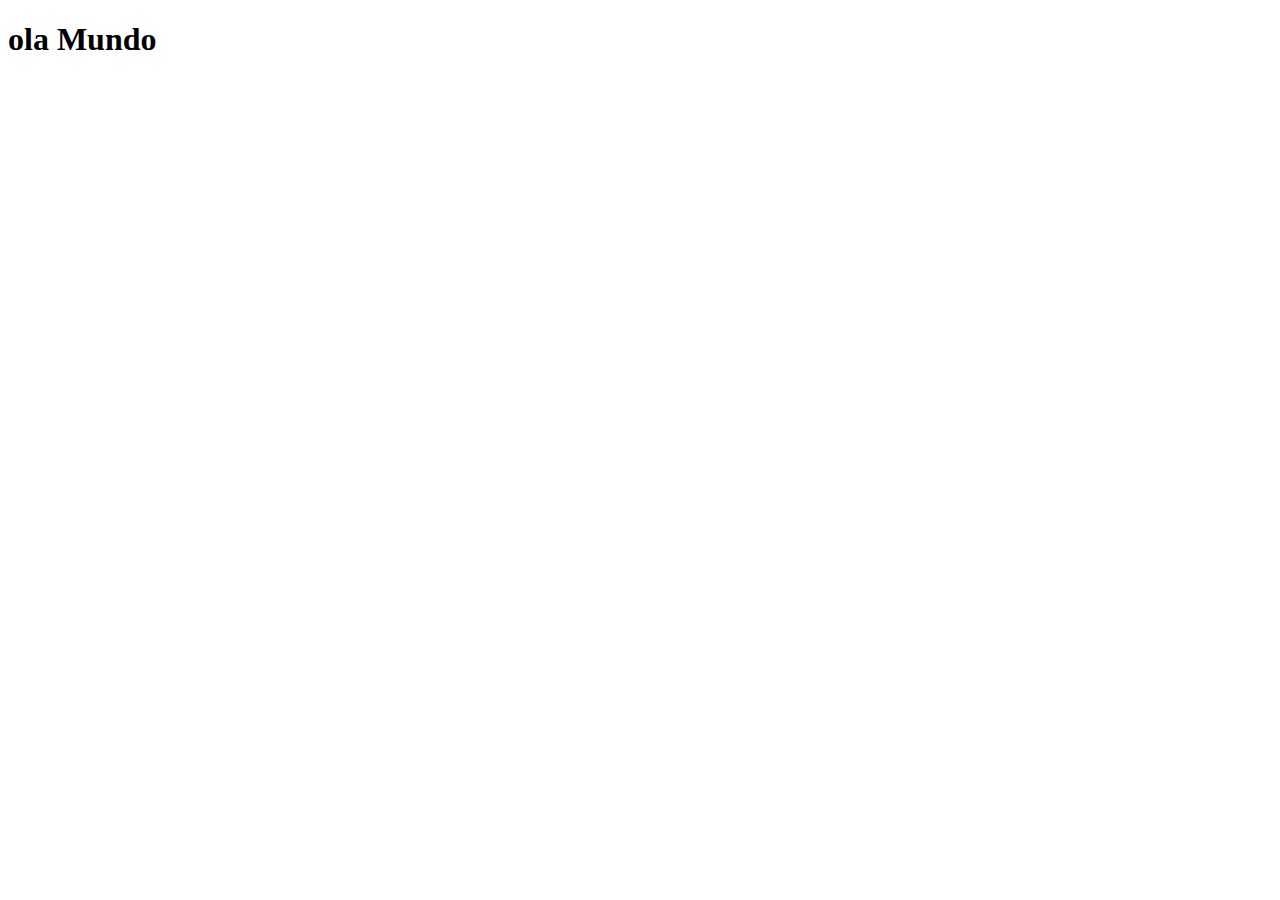
==== index.html @ e1c8211c "Criei a página principal" ====
<!DOCTYPE html>
<html lang="pt-br">
<head>
    <meta charset="UTF-8">

    <meta name="viewport" content="width=device-width, initial-scale=1.0">
    <link rel="shortcut icon" href="favicon.ico" type="image/x-icon">
    <title>Projeto Redes  Sociais</title>
</head>
<body>
   <h1>ola Mundo</h1> 
</body>
</html>
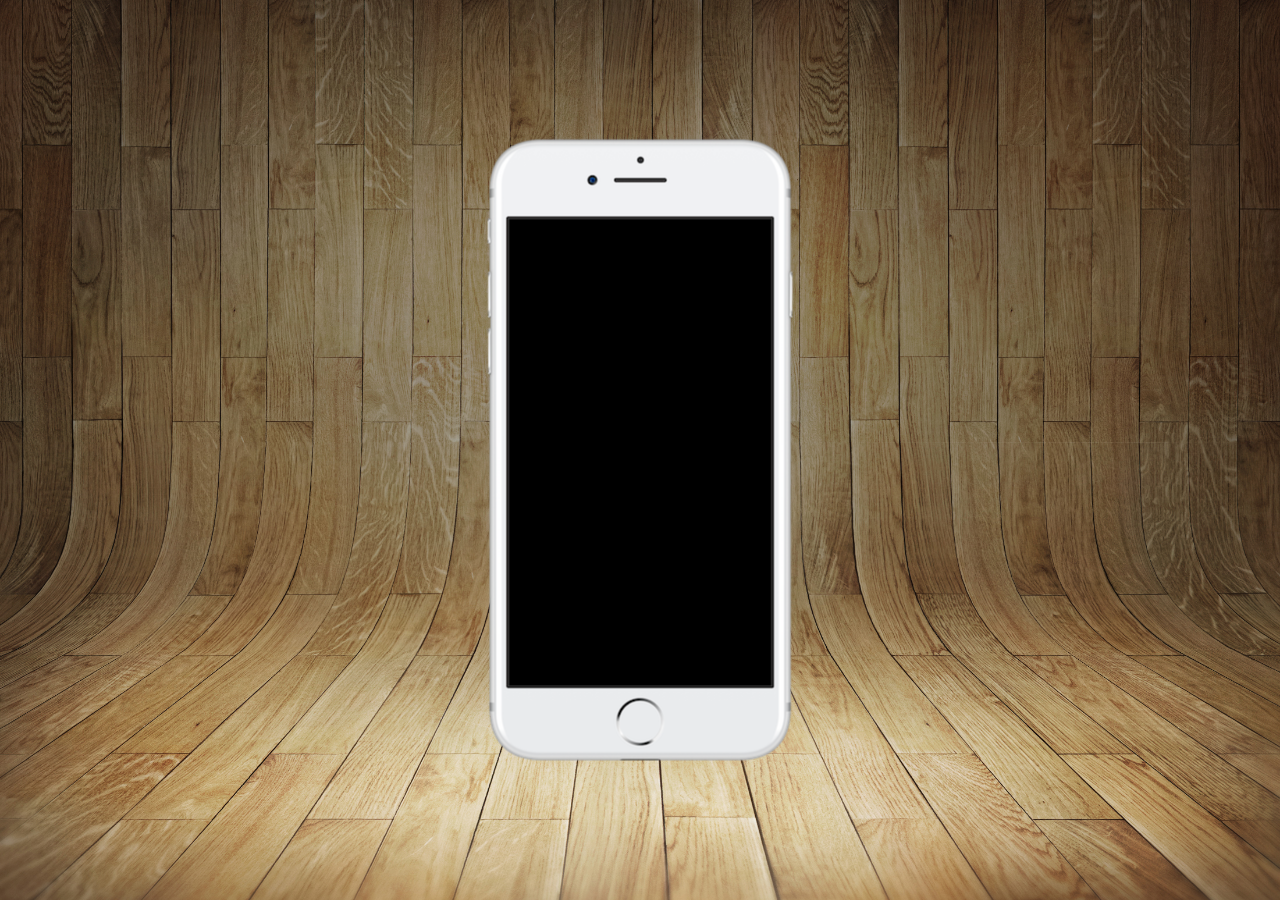
==== commit 3b5742c3: "criei o estilo" ====
--- a/index.html
+++ b/index.html
@@ -5,9 +5,17 @@
 
     <meta name="viewport" content="width=device-width, initial-scale=1.0">
     <link rel="shortcut icon" href="favicon.ico" type="image/x-icon">
+    <link rel="stylesheet" href="estilos/style.css">
     <title>Projeto Redes  Sociais</title>
 </head>
 <body>
-   <h1>ola Mundo</h1> 
+   <main>
+    <section id="telefone">
+
+    </section>
+    <section id="redes-sociais">
+
+    </section>
+   </main>
 </body>
 </html>--- a/estilos/style.css
+++ b/estilos/style.css
@@ -0,0 +1,33 @@
+@charset "UTF-8";
+ * {
+    margin: 0px;
+    padding: 0px;
+    font-family: Arial, Helvetica, sans-serif;
+ }
+ html, body {
+    height: 100vh;
+    width: 100vw;
+    background-color:#000;
+    
+   
+ }
+ body {
+    background: url('../imagens/fundo-madeira.jpg')no-repeat top center;
+    background-size: cover;
+    background-attachment: fixed;
+ }
+ main {
+    position: relative;
+    height: 100vh;
+   
+ }
+ section#telefone {
+position: absolute;
+top:50%;
+left: 50%;
+transform: translate(-50%, -50%);
+    height: 627px;
+    width: 311px;
+   
+    background:url('../imagens/frame-iphone.png')no-repeat;
+ }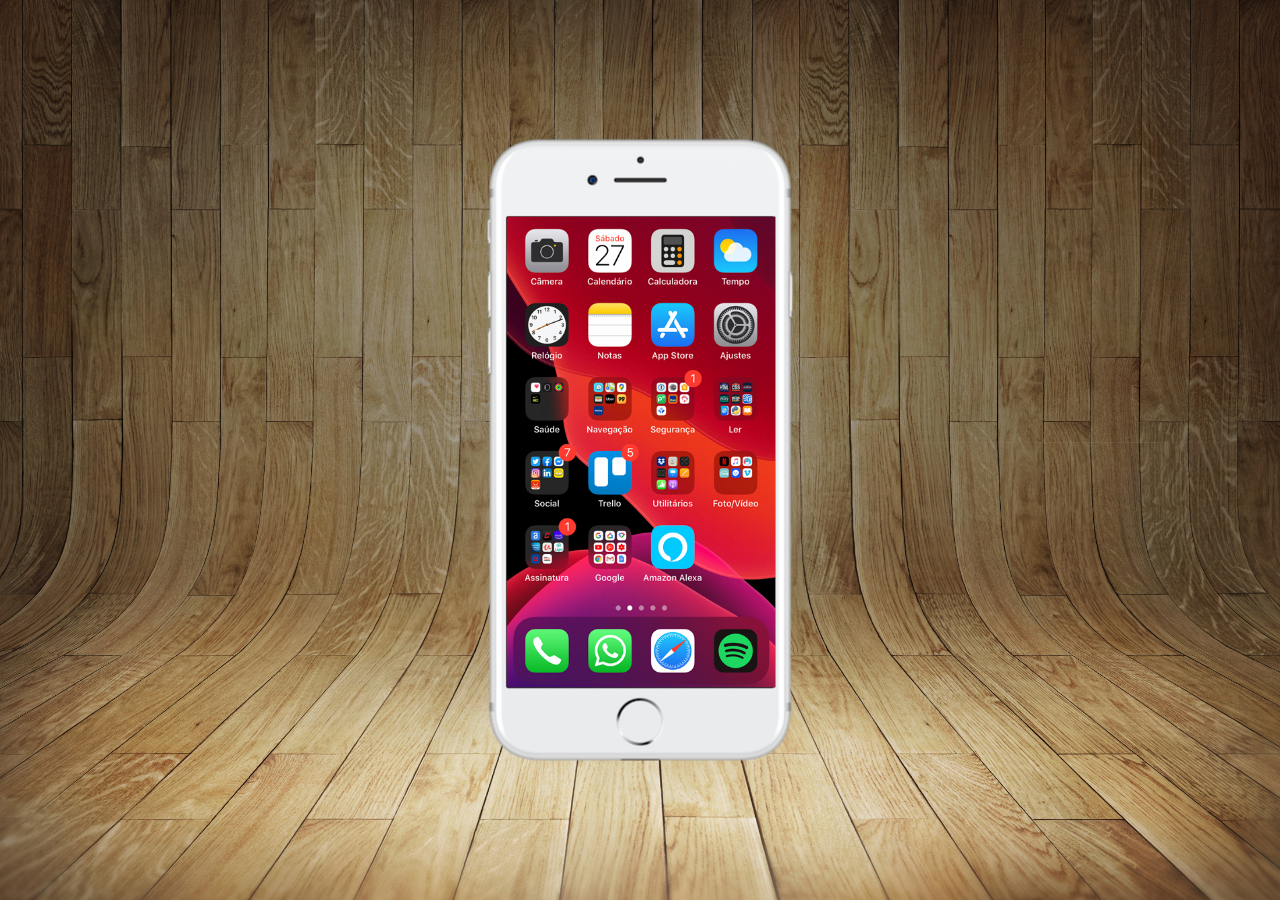
==== commit bcfdfe6b: "criei o home" ====
--- a/index.html
+++ b/index.html
@@ -11,7 +11,7 @@
 <body>
    <main>
     <section id="telefone">
-
+<iframe src="home.html" name="tela" id="tela" frameborder="0"></iframe>
     </section>
     <section id="redes-sociais">
 
--- a/estilos/style.css
+++ b/estilos/style.css
@@ -30,4 +30,12 @@
     width: 311px;
    
     background:url('../imagens/frame-iphone.png')no-repeat;
- }+ }
+ iframe#tela {
+   position: relative;
+   top: 80px;
+   left: 22px;
+   width: 269px;
+   height: 471px;
+ }
+ 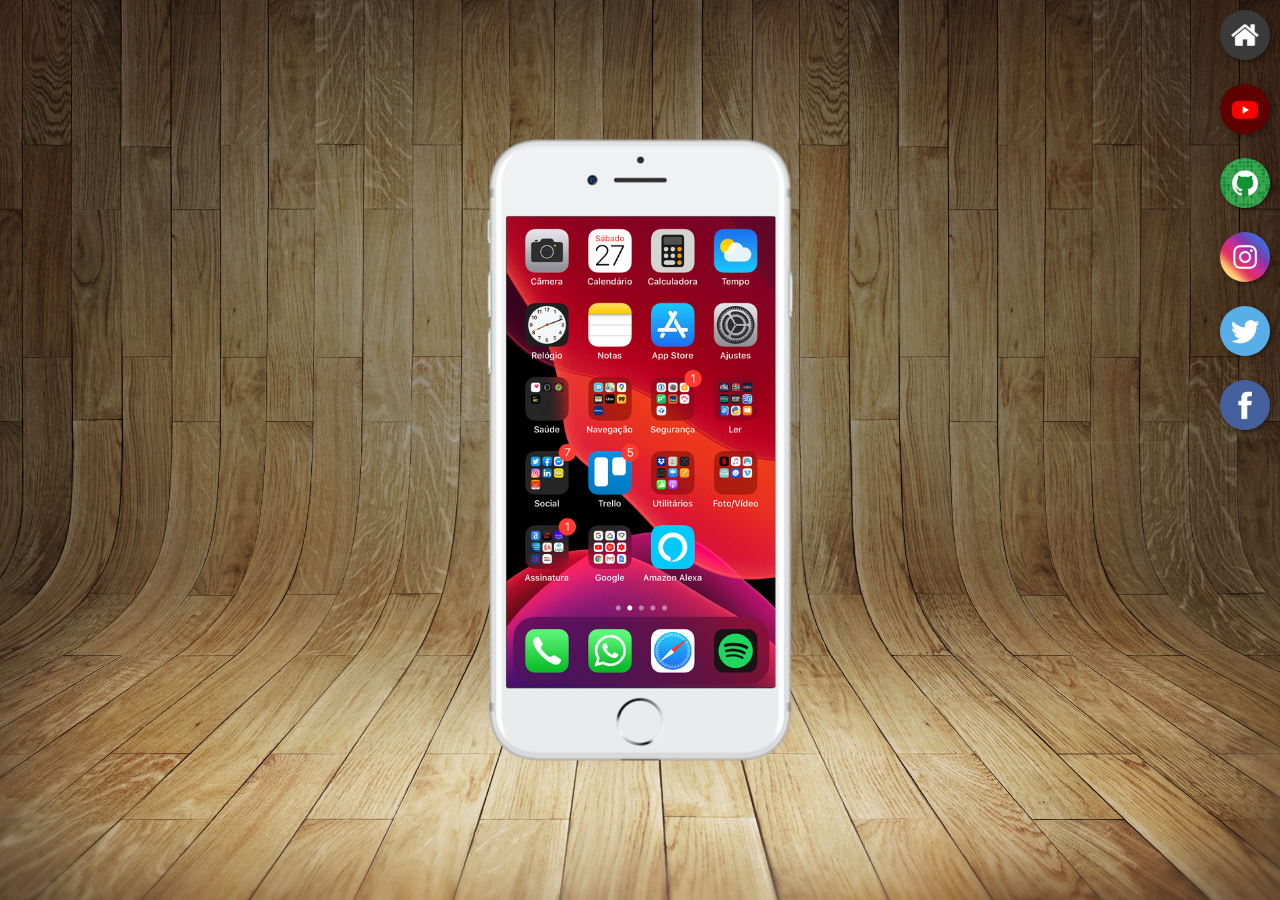
==== commit dad92e66: "criei botões  na lateral" ====
--- a/index.html
+++ b/index.html
@@ -11,10 +11,17 @@
 <body>
    <main>
     <section id="telefone">
-<iframe src="home.html" name="tela" id="tela" frameborder="0"></iframe>
+<iframe src="home.html" name="tela" id="tela" frameborder="0">
+    Seu navegador não é compatível com isso.
+</iframe>
     </section>
     <section id="redes-sociais">
-
+<a href="#" target="tela"><img src="imagens/logo-home.jpg" alt="Home"></a><br>
+<a href="#" target="tela"><img src="imagens/logo-youtube.jpg" alt="YouTube"></a><br>
+<a href="#" target="tela"><img src="imagens/logo-github.jpg" alt="GitHub"></a><br>
+<a href="#" target="tela"><img src="imagens/logo-instagram.jpg" alt="Instagram"></a><br>
+<a href="#" target="tela"><img src="imagens/logo-twitter.jpg" alt="Twitter"></a><br>
+<a href="#" target="tela"><img src="imagens/logo-facebook.jpg" alt="Facebook"></a>
     </section>
    </main>
 </body>
--- a/estilos/style.css
+++ b/estilos/style.css
@@ -38,4 +38,19 @@
    width: 269px;
    height: 471px;
  }
- + section#redes-sociais {
+   text-align: right;
+ }
+ section#redes-sociais img {
+   width: 50px;
+   margin: 10px;
+   border-radius: 50%;
+   box-shadow: 2px 2px 5px rgba(0, 0, 0, 0.400);
+   box-sizing: border-box;
+ }
+ section#redes-sociais img:hover {
+ border: 2px solid rgba(255, 255, 255, 0.637);
+ transform: translate(-3px, -3px);
+ box-shadow: 5px 5px 10px rgba(0, 0, 0, 0.623);
+ transition: transform .3s, border 1s;
+ }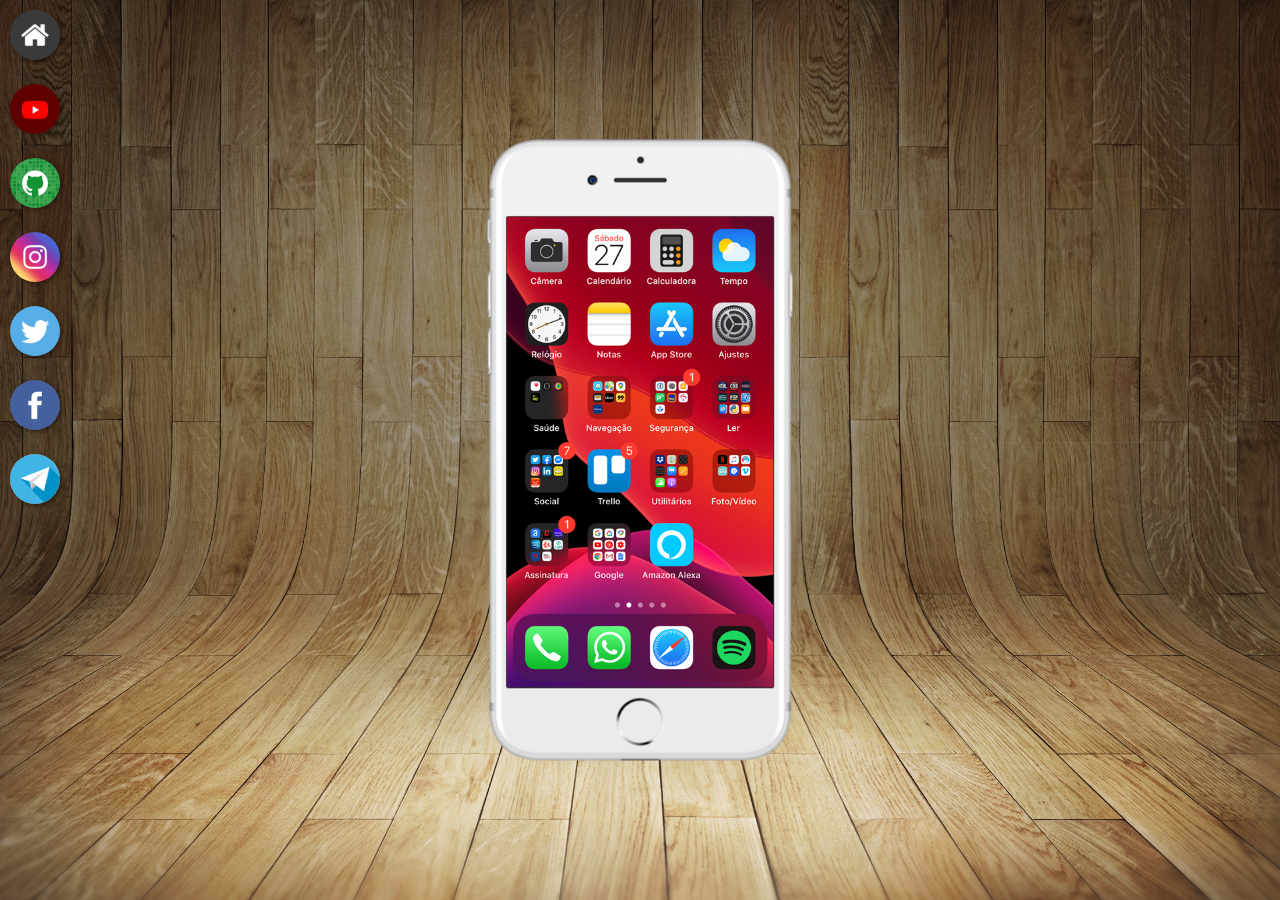
==== commit 54d11a19: "Finalizei o projeto minhas redes sociais" ====
--- a/index.html
+++ b/index.html
@@ -16,12 +16,13 @@
 </iframe>
     </section>
     <section id="redes-sociais">
-<a href="#" target="tela"><img src="imagens/logo-home.jpg" alt="Home"></a><br>
-<a href="#" target="tela"><img src="imagens/logo-youtube.jpg" alt="YouTube"></a><br>
-<a href="#" target="tela"><img src="imagens/logo-github.jpg" alt="GitHub"></a><br>
-<a href="#" target="tela"><img src="imagens/logo-instagram.jpg" alt="Instagram"></a><br>
-<a href="#" target="tela"><img src="imagens/logo-twitter.jpg" alt="Twitter"></a><br>
-<a href="#" target="tela"><img src="imagens/logo-facebook.jpg" alt="Facebook"></a>
+<a href="home.html" target="tela"><img src="imagens/logo-home.jpg" alt="Home"></a><br>
+<a href="youtube.html" target="tela"><img src="imagens/logo-youtube.jpg" alt="YouTube"></a><br>
+<a href="github.html" target="tela"><img src="imagens/logo-github.jpg" alt="GitHub"></a><br>
+<a href="instagram.html" target="tela"><img src="imagens/logo-instagram.jpg" alt="Instagram"></a><br>
+<a href="twitter.html" target="tela"><img src="imagens/logo-twitter.jpg" alt="Twitter"></a><br>
+<a href="facebook.html" target="tela"><img src="imagens/logo-facebook.jpg" alt="Facebook"></a><br>
+<a href="telegram.html" target="tela"><img src="imagens/logo-telegram.jpg" alt="Telegram"></a>
     </section>
    </main>
 </body>
--- a/estilos/style.css
+++ b/estilos/style.css
@@ -35,11 +35,11 @@
    position: relative;
    top: 80px;
    left: 22px;
-   width: 269px;
+   width: 267px;
    height: 471px;
  }
  section#redes-sociais {
-   text-align: right;
+   text-align:left;
  }
  section#redes-sociais img {
    width: 50px;
